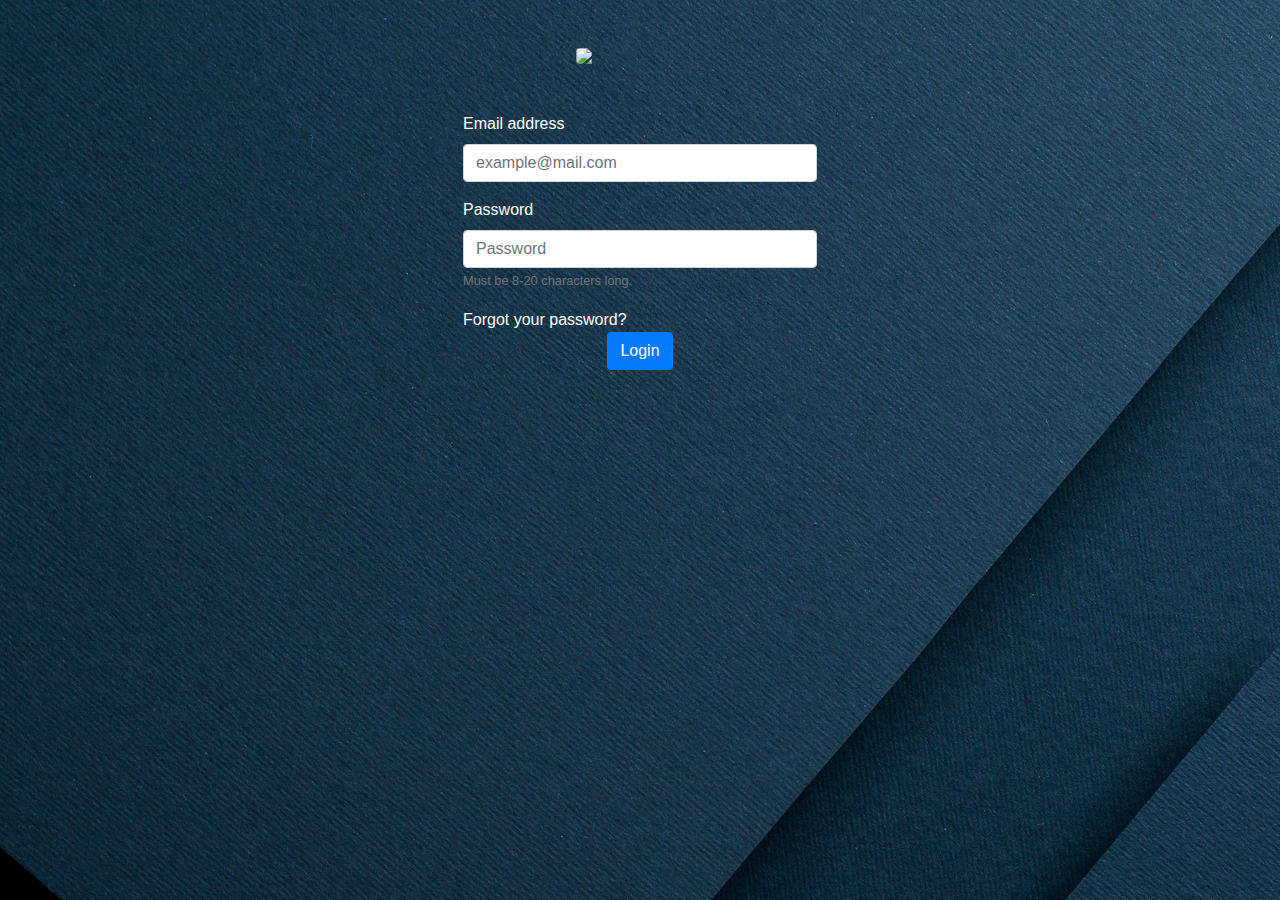
==== login.html @ 2a7ee462 "recovery password" ====
<!DOCTYPE html>
<html>
<head>
	<title>UBIQ - LOGIN</title>
	 <meta charset="UTF-8">
	<link rel="stylesheet" type="text/css" href="css/bootstrap.css">
	<script src="https://ajax.googleapis.com/ajax/libs/jquery/3.3.1/jquery.min.js"></script>
	<link href="https://fonts.googleapis.com/css?family=Sarabun:100,200,300,400,500,600,700,800" rel="stylesheet">
</head>
<body style="background-image: url('elegant.jpeg')">
	<img src="logo.png" class="rounded mx-auto d-block mt-5" style="width: 10%">
		
		<form id="form" method="POST" class="container mt-5 text-white" style="width:30%">
			<div class="form-group">
				<label for="exampleInputEmail1">Email address</label>
				<input type="email" class="form-control" id="exampleInputEmail1" aria-describedby="emailHelp" placeholder="example@mail.com">
			</div>
			      
	    	<div class="form-group">
				<label for="exampleInputPassword1">Password</label>
				<input type="password" class="form-control" id="exampleInputPassword1" placeholder="Password">
				<small id="passwordHelpInline" class="text-muted">Must be 8-20 characters long.</small>
			</div>
			<a>Forgot your password?</a>

	    	<button type="submit" class="btn btn-primary rounded mx-auto d-block " id="button">Login</button>
	    	<p id="error" class="hidden, error" ></p>
			
		</form>
</body>

<script type="text/javascript">
	
	$("#form").submit(function(e){
		e.preventDefault();
	});

	$(document).ready(function(){

		$('#button').click(function(){
			
			var email = $('#email').val();
			var password = $("#password").val();
			
			$.ajax({
				url:"http://localhost:8888/ubiq/public/api/login",
				type: "POST",

				data:{
					'email': email, 
					'password': password
				},
		
				success: function(response){
					console.log(response);
					var token = response.token;
					localStorage.setItem("token", token);

					if (token.role_id == 1){
						window.location = 'login.html';
					}

					window.location = 'users.html';

				},
				
				error: function(response) {
					console.log(response.responseJSON);
					$('#error').text(response.responseJSON);
					$('#error').removeClass('hidden');
				}
			});
		});
	});

</script>
</html>
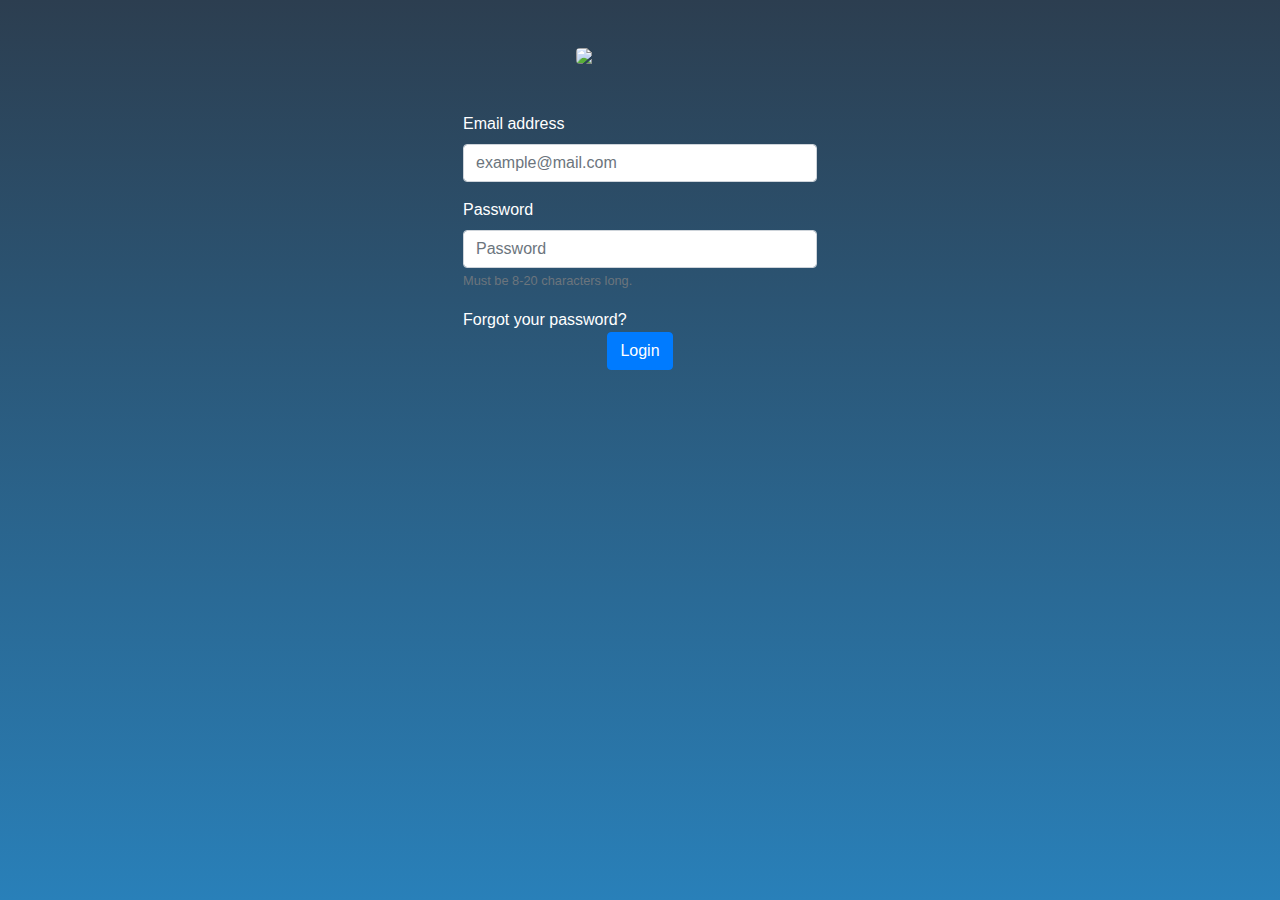
==== commit adf45120: "bootstrap" ====
--- a/login.html
+++ b/login.html
@@ -7,18 +7,18 @@
 	<script src="https://ajax.googleapis.com/ajax/libs/jquery/3.3.1/jquery.min.js"></script>
 	<link href="https://fonts.googleapis.com/css?family=Sarabun:100,200,300,400,500,600,700,800" rel="stylesheet">
 </head>
-<body style="background-image: url('elegant.jpeg')">
+<body style="background: linear-gradient(to top, #2980b9, #2c3e50) fixed;">
 	<img src="logo.png" class="rounded mx-auto d-block mt-5" style="width: 10%">
 		
 		<form id="form" method="POST" class="container mt-5 text-white" style="width:30%">
 			<div class="form-group">
 				<label for="exampleInputEmail1">Email address</label>
-				<input type="email" class="form-control" id="exampleInputEmail1" aria-describedby="emailHelp" placeholder="example@mail.com">
+				<input type="email" class="form-control" id="email" aria-describedby="emailHelp" placeholder="example@mail.com">
 			</div>
 			      
 	    	<div class="form-group">
 				<label for="exampleInputPassword1">Password</label>
-				<input type="password" class="form-control" id="exampleInputPassword1" placeholder="Password">
+				<input type="password" class="form-control" id="password" placeholder="Password">
 				<small id="passwordHelpInline" class="text-muted">Must be 8-20 characters long.</small>
 			</div>
 			<a>Forgot your password?</a>
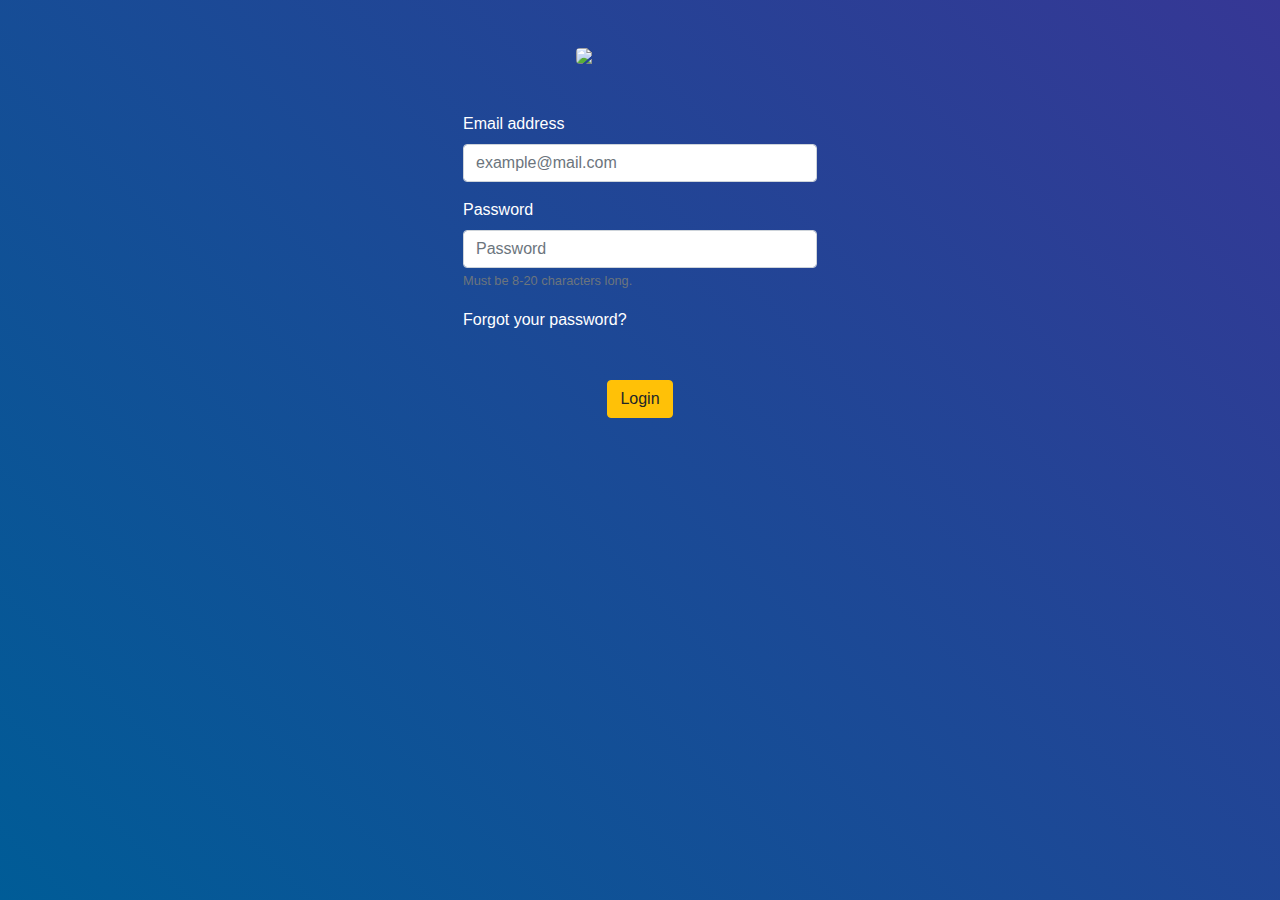
==== commit 8ff20bbf: "merge" ====
--- a/login.html
+++ b/login.html
@@ -6,29 +6,28 @@
 	<link rel="stylesheet" type="text/css" href="css/bootstrap.css">
 	<script src="https://ajax.googleapis.com/ajax/libs/jquery/3.3.1/jquery.min.js"></script>
 	<link href="https://fonts.googleapis.com/css?family=Sarabun:100,200,300,400,500,600,700,800" rel="stylesheet">
+	<link rel="stylesheet" href="https://stackpath.bootstrapcdn.com/bootstrap/4.2.1/css/bootstrap.min.css" integrity="sha384-GJzZqFGwb1QTTN6wy59ffF1BuGJpLSa9DkKMp0DgiMDm4iYMj70gZWKYbI706tWS" crossorigin="anonymous">
 </head>
-<body style="background: linear-gradient(to top, #2980b9, #2c3e50) fixed;">
+<body style="background:linear-gradient(45deg, #005c97, #363795) fixed; ">
 	<img src="logo.png" class="rounded mx-auto d-block mt-5" style="width: 10%">
 		
 		<form id="form" method="POST" class="container mt-5 text-white" style="width:30%">
 			<div class="form-group">
 				<label for="exampleInputEmail1">Email address</label>
-				<input type="email" class="form-control" id="email" aria-describedby="emailHelp" placeholder="example@mail.com">
+				<input type="email" class="form-control" id="exampleInputEmail1" aria-describedby="emailHelp" placeholder="example@mail.com">
 			</div>
 			      
 	    	<div class="form-group">
 				<label for="exampleInputPassword1">Password</label>
-				<input type="password" class="form-control" id="password" placeholder="Password">
+				<input type="password" class="form-control" id="exampleInputPassword1" placeholder="Password">
 				<small id="passwordHelpInline" class="text-muted">Must be 8-20 characters long.</small>
 			</div>
-			<a>Forgot your password?</a>
-
-	    	<button type="submit" class="btn btn-primary rounded mx-auto d-block " id="button">Login</button>
+			<a class="rounded mx-auto d-block mb-5">Forgot your password?</a>
+     
+	    	<button type="submit" class="btn btn-warning rounded mx-auto d-block " id="button">Login</button>
 	    	<p id="error" class="hidden, error" ></p>
 			
-		</form>
-</body>
-
+		</form> 
 <script type="text/javascript">
 	
 	$("#form").submit(function(e){
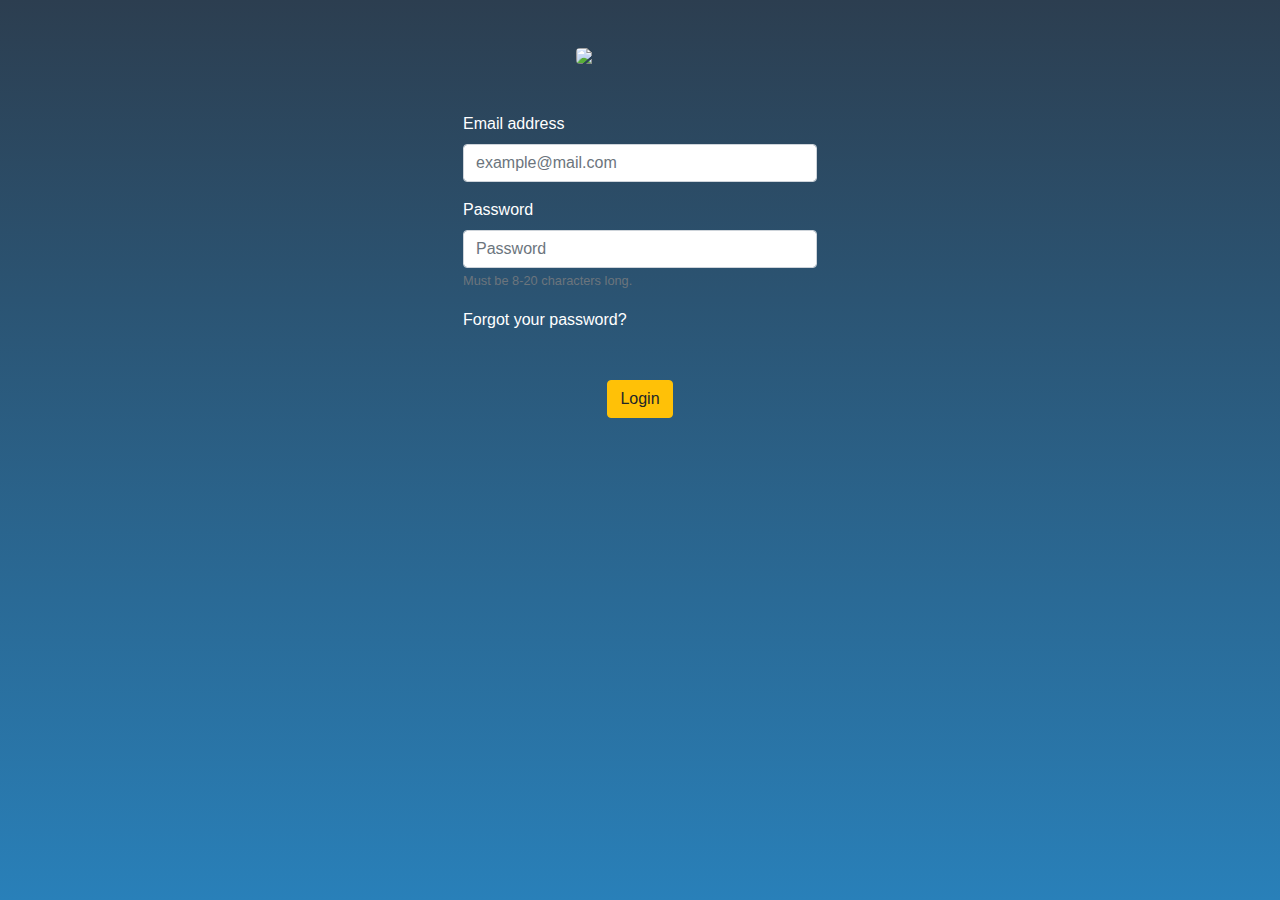
==== commit c2567792: "Merge branch 'master' of https://github.com/SofiaSantosCev/ubiq-client" ====
--- a/login.html
+++ b/login.html
@@ -8,18 +8,19 @@
 	<link href="https://fonts.googleapis.com/css?family=Sarabun:100,200,300,400,500,600,700,800" rel="stylesheet">
 	<link rel="stylesheet" href="https://stackpath.bootstrapcdn.com/bootstrap/4.2.1/css/bootstrap.min.css" integrity="sha384-GJzZqFGwb1QTTN6wy59ffF1BuGJpLSa9DkKMp0DgiMDm4iYMj70gZWKYbI706tWS" crossorigin="anonymous">
 </head>
-<body style="background:linear-gradient(45deg, #005c97, #363795) fixed; ">
+<body style="background: linear-gradient(to top, #2980b9, #2c3e50) fixed;">
+
 	<img src="logo.png" class="rounded mx-auto d-block mt-5" style="width: 10%">
 		
 		<form id="form" method="POST" class="container mt-5 text-white" style="width:30%">
 			<div class="form-group">
 				<label for="exampleInputEmail1">Email address</label>
-				<input type="email" class="form-control" id="exampleInputEmail1" aria-describedby="emailHelp" placeholder="example@mail.com">
+				<input type="email" class="form-control" id="email" aria-describedby="emailHelp" placeholder="example@mail.com">
 			</div>
 			      
 	    	<div class="form-group">
 				<label for="exampleInputPassword1">Password</label>
-				<input type="password" class="form-control" id="exampleInputPassword1" placeholder="Password">
+				<input type="password" class="form-control" id="password" placeholder="Password">
 				<small id="passwordHelpInline" class="text-muted">Must be 8-20 characters long.</small>
 			</div>
 			<a class="rounded mx-auto d-block mb-5">Forgot your password?</a>
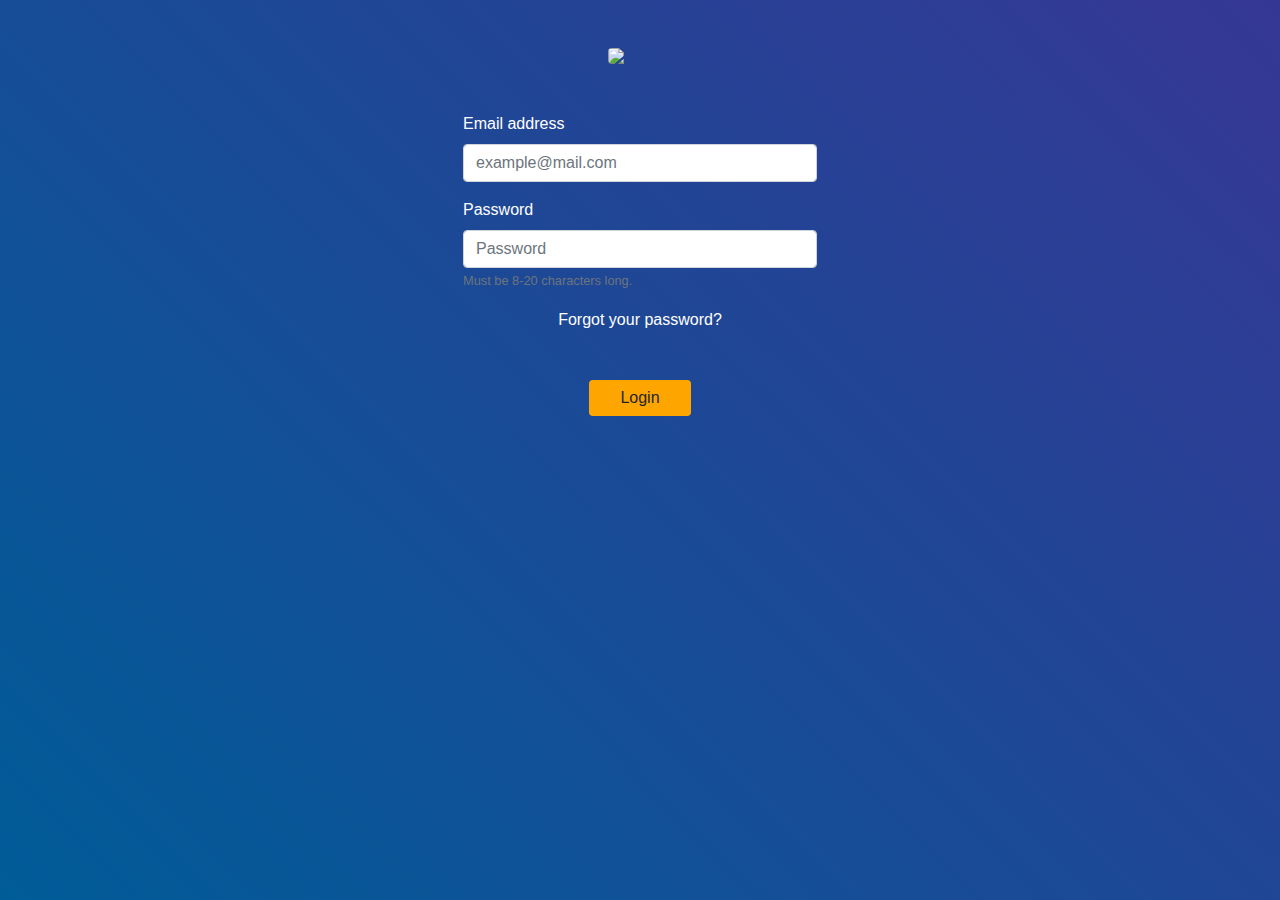
==== commit dd7d4c48: "cambios" ====
--- a/login.html
+++ b/login.html
@@ -8,9 +8,9 @@
 	<link href="https://fonts.googleapis.com/css?family=Sarabun:100,200,300,400,500,600,700,800" rel="stylesheet">
 	<link rel="stylesheet" href="https://stackpath.bootstrapcdn.com/bootstrap/4.2.1/css/bootstrap.min.css" integrity="sha384-GJzZqFGwb1QTTN6wy59ffF1BuGJpLSa9DkKMp0DgiMDm4iYMj70gZWKYbI706tWS" crossorigin="anonymous">
 </head>
-<body style="background: linear-gradient(to top, #2980b9, #2c3e50) fixed;">
+<body style="background: linear-gradient(45deg, #005c97, #363795) fixed;">
 
-	<img src="logo.png" class="rounded mx-auto d-block mt-5" style="width: 10%">
+	<img src="logo.png" class="rounded mx-auto d-block mt-5" style="width: 5%">
 		
 		<form id="form" method="POST" class="container mt-5 text-white" style="width:30%">
 			<div class="form-group">
@@ -23,9 +23,9 @@
 				<input type="password" class="form-control" id="password" placeholder="Password">
 				<small id="passwordHelpInline" class="text-muted">Must be 8-20 characters long.</small>
 			</div>
-			<a class="rounded mx-auto d-block mb-5">Forgot your password?</a>
+			<a class="rounded mx-auto d-block mb-5 text-center text-white" href="recovery.html">Forgot your password?</a>
      
-	    	<button type="submit" class="btn btn-warning rounded mx-auto d-block " id="button">Login</button>
+	    	<button type="submit" class="btn rounded mx-auto d-block " id="button" style="border-radius: 20px; background-color: orange; padding: 5px 30px;">Login</button>
 	    	<p id="error" class="hidden, error" ></p>
 			
 		</form> 
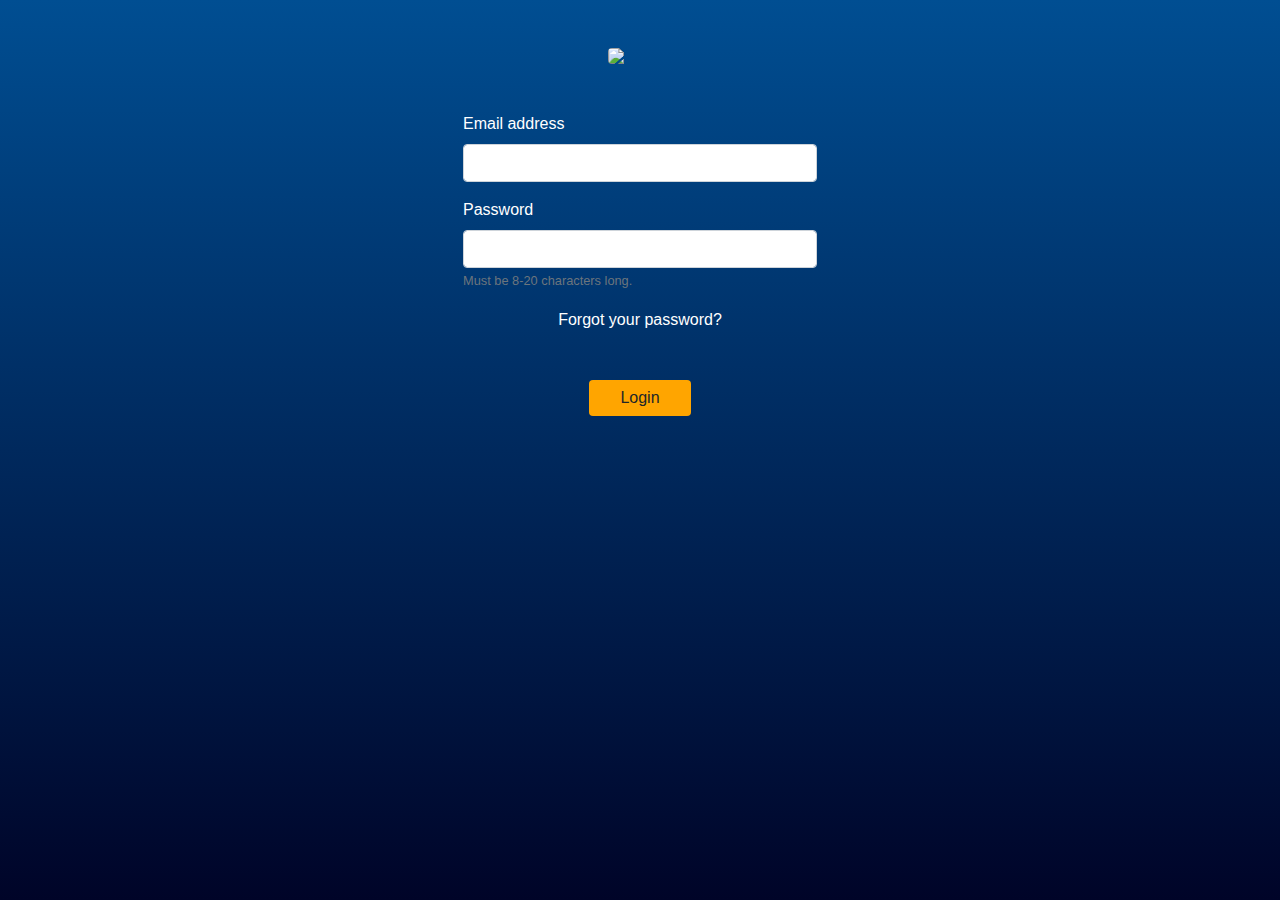
==== commit f4534f95: "arreglos" ====
--- a/login.html
+++ b/login.html
@@ -8,27 +8,28 @@
 	<link href="https://fonts.googleapis.com/css?family=Sarabun:100,200,300,400,500,600,700,800" rel="stylesheet">
 	<link rel="stylesheet" href="https://stackpath.bootstrapcdn.com/bootstrap/4.2.1/css/bootstrap.min.css" integrity="sha384-GJzZqFGwb1QTTN6wy59ffF1BuGJpLSa9DkKMp0DgiMDm4iYMj70gZWKYbI706tWS" crossorigin="anonymous">
 </head>
-<body style="background: linear-gradient(45deg, #005c97, #363795) fixed;">
+<body style="background: linear-gradient(to top, #000428, #004e92) fixed;">
 
 	<img src="logo.png" class="rounded mx-auto d-block mt-5" style="width: 5%">
 		
 		<form id="form" method="POST" class="container mt-5 text-white" style="width:30%">
 			<div class="form-group">
-				<label for="exampleInputEmail1">Email address</label>
-				<input type="email" class="form-control" id="email" aria-describedby="emailHelp" placeholder="example@mail.com">
+				<label for="Email">Email address</label>
+				<input type="email" class="form-control" id="email" aria-describedby="emailHelp">
 			</div>
 			      
 	    	<div class="form-group">
-				<label for="exampleInputPassword1">Password</label>
-				<input type="password" class="form-control" id="password" placeholder="Password">
-				<small id="passwordHelpInline" class="text-muted">Must be 8-20 characters long.</small>
+				<label for="Password">Password</label>
+				<input type="password" class="form-control" id="password">
+				<small id="passwordHelpInline" class="text-muted text-white">Must be 8-20 characters long.</small>
 			</div>
 			<a class="rounded mx-auto d-block mb-5 text-center text-white" href="recovery.html">Forgot your password?</a>
      
 	    	<button type="submit" class="btn rounded mx-auto d-block " id="button" style="border-radius: 20px; background-color: orange; padding: 5px 30px;">Login</button>
-	    	<p id="error" class="hidden, error" ></p>
-			
+	    	<p id="error" class="hidden error text-center mt-5" style="color:red"></p>
 		</form> 
+
+	</body>
 <script type="text/javascript">
 	
 	$("#form").submit(function(e){
@@ -54,19 +55,22 @@
 				success: function(response){
 					console.log(response);
 					var token = response.token;
+					var role_id = response.role_id;
 					localStorage.setItem("token", token);
+					localStorage.setItem("role_id", role_id);
 
-					if (token.role_id == 1){
-						window.location = 'login.html';
+					if (role_id == 1){
+						console.log(role_id)
+						window.location = 'users.html';
+					} else if (role_id == 2){
+						$('#error').text("You have to be an admin user");
+						$('#error').removeClass('hidden');
 					}
-
-					window.location = 'users.html';
-
 				},
 				
 				error: function(response) {
-					console.log(response.responseJSON);
-					$('#error').text(response.responseJSON);
+					console.log(response.responseJSON['message']);
+					$('#error').text(response.responseJSON['message']);
 					$('#error').removeClass('hidden');
 				}
 			});
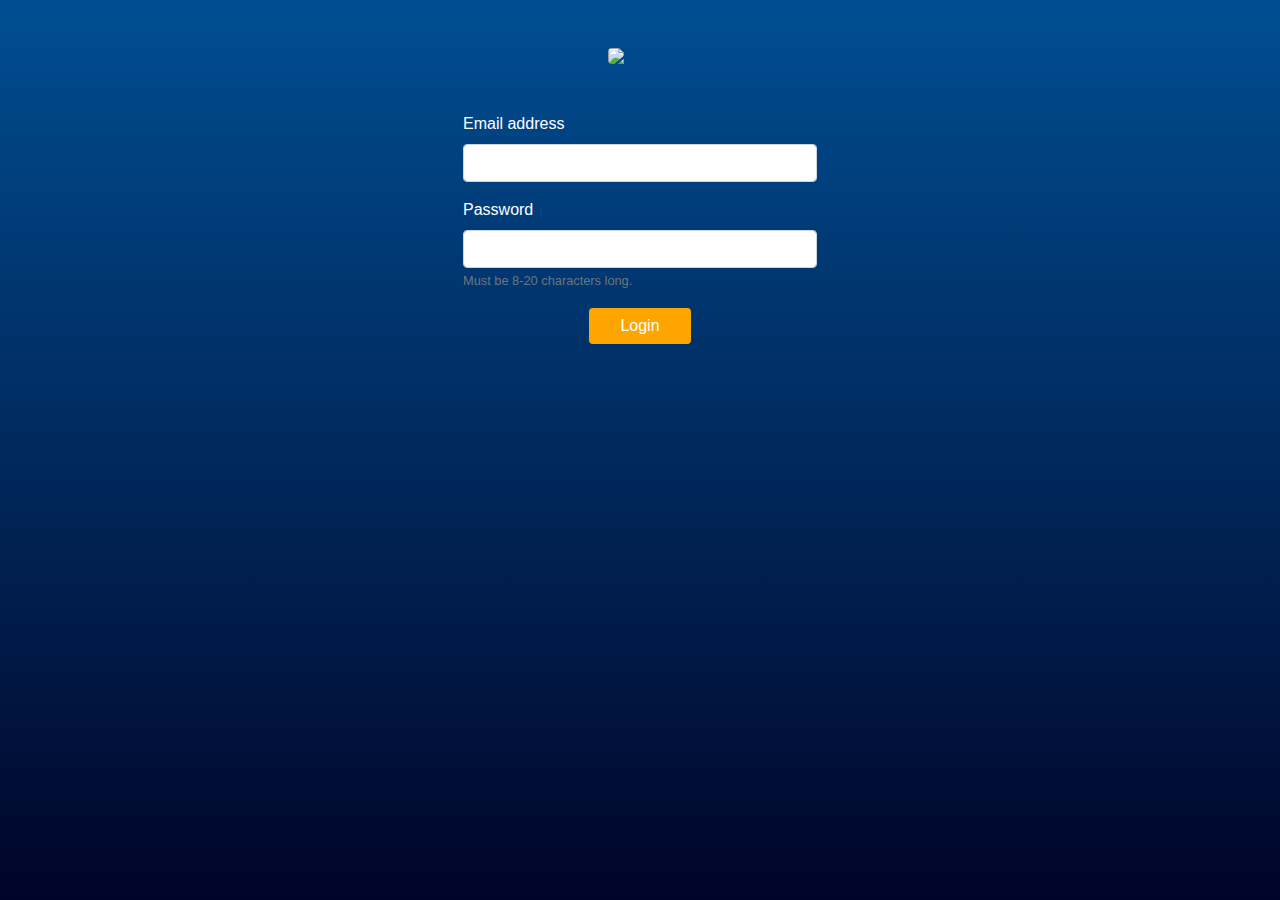
==== commit 633bac8a: "block users" ====
--- a/login.html
+++ b/login.html
@@ -23,11 +23,12 @@
 				<input type="password" class="form-control" id="password">
 				<small id="passwordHelpInline" class="text-muted text-white">Must be 8-20 characters long.</small>
 			</div>
-			<a class="rounded mx-auto d-block mb-5 text-center text-white" href="recovery.html">Forgot your password?</a>
-     
-	    	<button type="submit" class="btn rounded mx-auto d-block " id="button" style="border-radius: 20px; background-color: orange; padding: 5px 30px;">Login</button>
+			<!-- <a class="rounded mx-auto d-block mb-5 text-center text-white" href="recovery.html">Forgot your password?</a>
+      -->
+	    	<button type="submit" class="btn rounded mx-auto d-block text-white" id="button" style="border-radius: 20px; background-color: orange; padding: 5px 30px;">Login</button>
 	    	<p id="error" class="hidden error text-center mt-5" style="color:red"></p>
 		</form> 
+		
 
 	</body>
 <script type="text/javascript">
